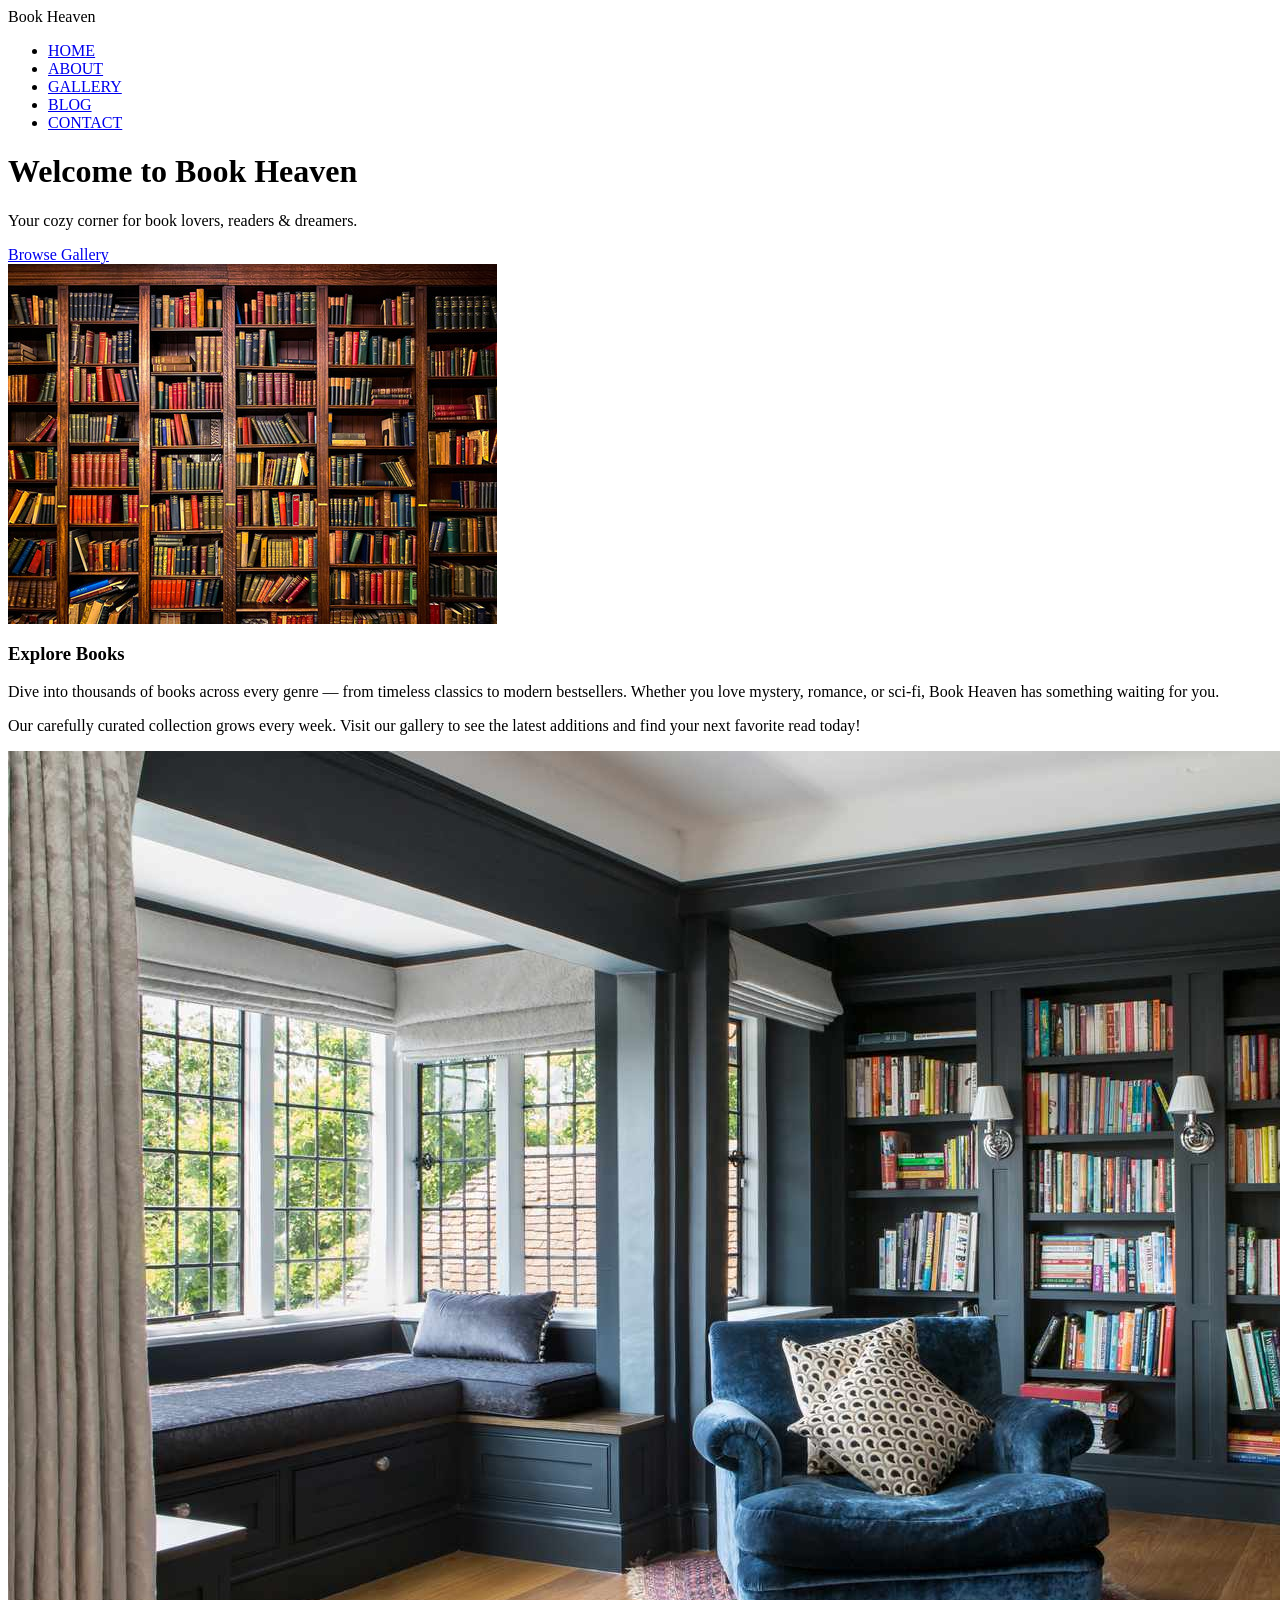
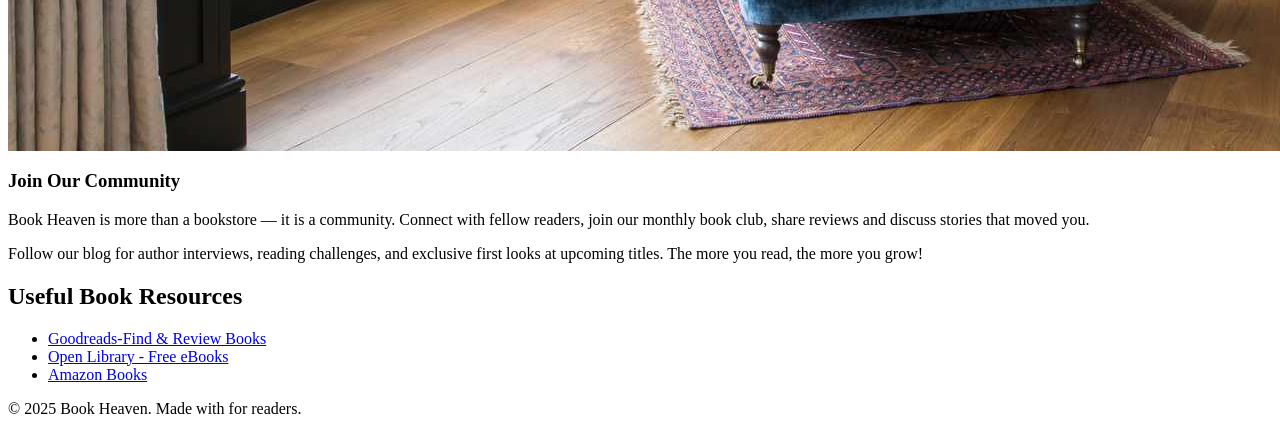
==== index.html @ 9d6e1a22 "index html 2nd commit" ====
<html lang="en">
<head>
  <meta charset="UTF-8" />
  <meta name="viewport" content="width=device-width, initial-scale=1.0"/>
  <title>Book Heaven - HomePage</title>
  <link rel="stylesheet" href="index.css"/>
</head>

<body>

  <div class="navbar">
    <div class="logo">Book Heaven</div>
    <ul class="nav-links">
      <li><a href="index.html" class="active">HOME</a></li>
      <li><a href="about.html">ABOUT</a></li>
      <li><a href="gallery.html">GALLERY</a></li>
      <li><a href="blog.html">BLOG</a></li>
      <li><a href="contact.html">CONTACT</a></li>
    </ul>
    
  </div>

  <div class="hero">
    <h1>Welcome to Book Heaven</h1>
    <p>Your cozy corner for book lovers, readers & dreamers.</p>
    <a href="gallery.html" class="btn">Browse Gallery</a>
  </div>

  <div class="home-features">

    <div class="feature-card">
      <img src="home1.png" alt="Books on shelf"/>
      <h3>Explore Books</h3>
      <p>
        Dive into thousands of books across every genre — from timeless classics
        to modern bestsellers. Whether you love mystery, romance, or sci-fi,
        Book Heaven has something waiting for you.
      </p>
      <p>
        Our carefully curated collection grows every week. Visit our gallery to
        see the latest additions and find your next favorite read today!
      </p>
    </div>

    <div class="feature-card">
      <img src="home2.png" alt="Reading cozy"/>
      <h3>Join Our Community</h3>
      <p>
        Book Heaven is more than a bookstore — it is a community. Connect with
        fellow readers, join our monthly book club, share reviews and discuss
        stories that moved you.
      </p>
      <p>
        Follow our blog for author interviews, reading challenges, and exclusive
        first looks at upcoming titles. The more you read, the more you grow!
      </p>
    </div>

  </div>

  <div class="external-links">
    <h2>Useful Book Resources</h2>
    <ul>
      <li><a href="https://www.goodreads.com" target="_blank"> Goodreads-Find & Review Books</a></li>
      <li><a href="https://openlibrary.org" target="_blank"> Open Library - Free eBooks</a></li>
      <li><a href="https://www.amazon.com/books" target="_blank"> Amazon Books</a></li>
    </ul>
  </div>

  <div class="footer">
    <p>© 2025 Book Heaven. Made with for readers.</p>
  </div>

</body>
</html>
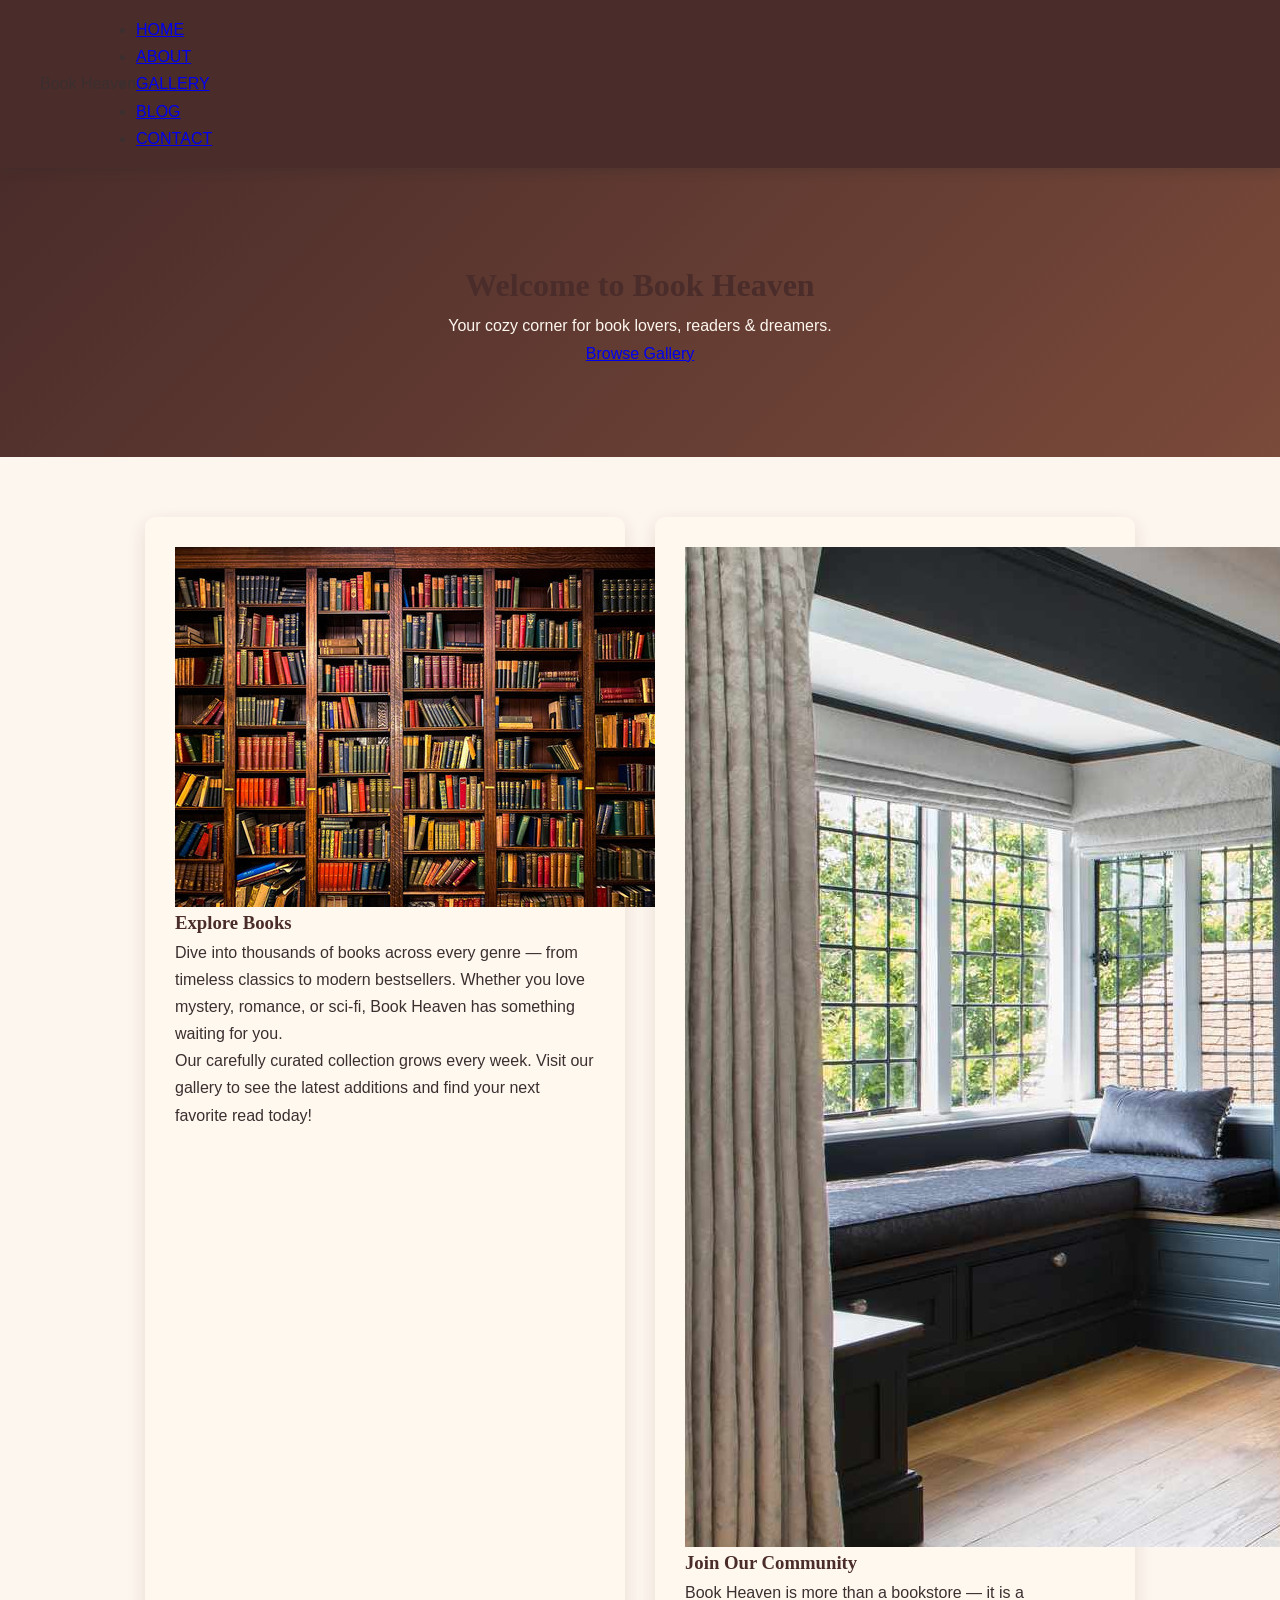
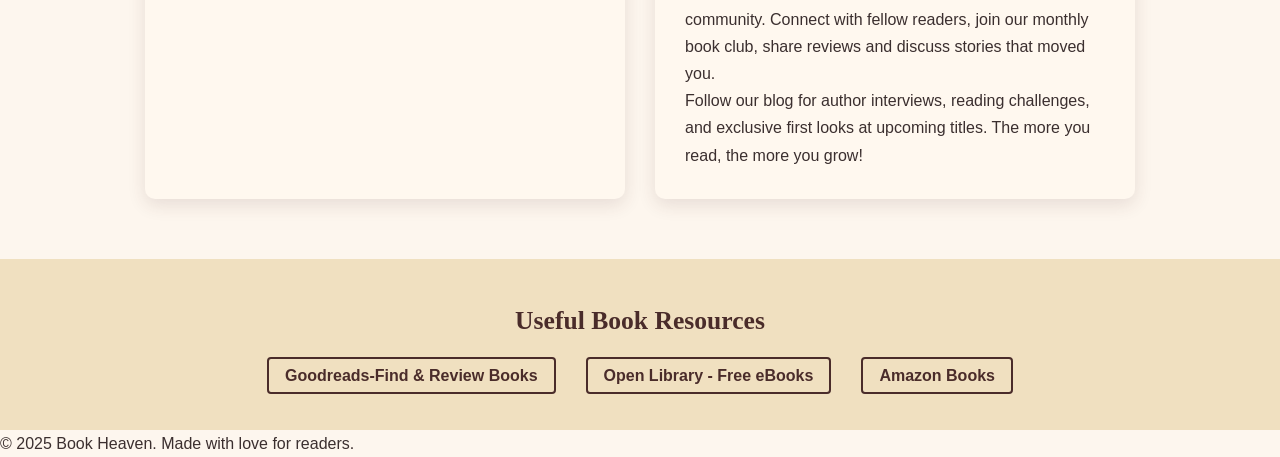
==== commit 24b1a0e7: "gallery 3rd commit" ====
--- a/index.html
+++ b/index.html
@@ -68,7 +68,7 @@
   </div>
 
   <div class="footer">
-    <p>© 2025 Book Heaven. Made with for readers.</p>
+    <p>© 2025 Book Heaven. Made with love for readers.</p>
   </div>
 
 </body>
--- a/index.css
+++ b/index.css
@@ -0,0 +1,85 @@
+/*  Reset all*/
+* {
+  margin: 0;
+  padding: 0;
+  box-sizing: border-box;
+}
+
+body {
+  font-family: 'Lato', sans-serif;
+  background-color: #fdf6ee;
+  color: #3b2f2f;
+  font-size: 16px;
+  line-height: 1.7;
+}
+
+h1, h2, h3 {
+  font-family: 'Playfair Display', serif;
+  color: #4a2c2a;
+}
+
+.navbar {
+  display: flex;
+  align-items: center;
+  background-color: #4a2c2a;
+  padding: 16px 40px;
+  box-shadow: 0 3px 10px rgba(47, 47, 47, 0.25);
+  position: sticky;
+  top: 0;
+}
+.hero {
+  background: linear-gradient(135deg, #4a2c2a, #7a4a3a);
+  color: #fdf6ee;
+  text-align: center;
+  padding: 90px 20px;
+}
+.home-features {
+  display: flex;
+  justify-content: center;
+  gap: 30px;
+  flex-wrap: wrap;
+  padding: 60px 40px;
+  max-width: 1100px;
+  margin: auto;
+}
+.feature-card {
+  background-color: #fff8ef;
+  border-radius: 10px;
+  padding: 30px;
+  flex: 1 1 300px;
+  max-width: 480px;
+  box-shadow: 0 6px 18px rgba(74,44,42,0.12);
+}
+.external-links {
+  background-color: #f0e0c0;
+  padding: 40px;
+  text-align: center;
+}
+.external-links h2 {
+  margin-bottom: 20px;
+  font-size: 1.6rem;
+}
+
+.external-links ul {
+  list-style: none;
+  display: flex;
+  justify-content: center;
+  gap: 30px;
+  flex-wrap: wrap;
+}
+
+.external-links a {
+  color: #4a2c2a;
+  text-decoration: none;
+  font-weight: 700;
+  font-size: 1rem;
+  padding: 8px 16px;
+  border: 2px solid #4a2c2a;
+  border-radius: 4px;
+  transition: all 0.3s ease;
+}
+.gallery-item img {
+  width: 50%;
+  height: 550px;
+  object-fit: cover;
+}
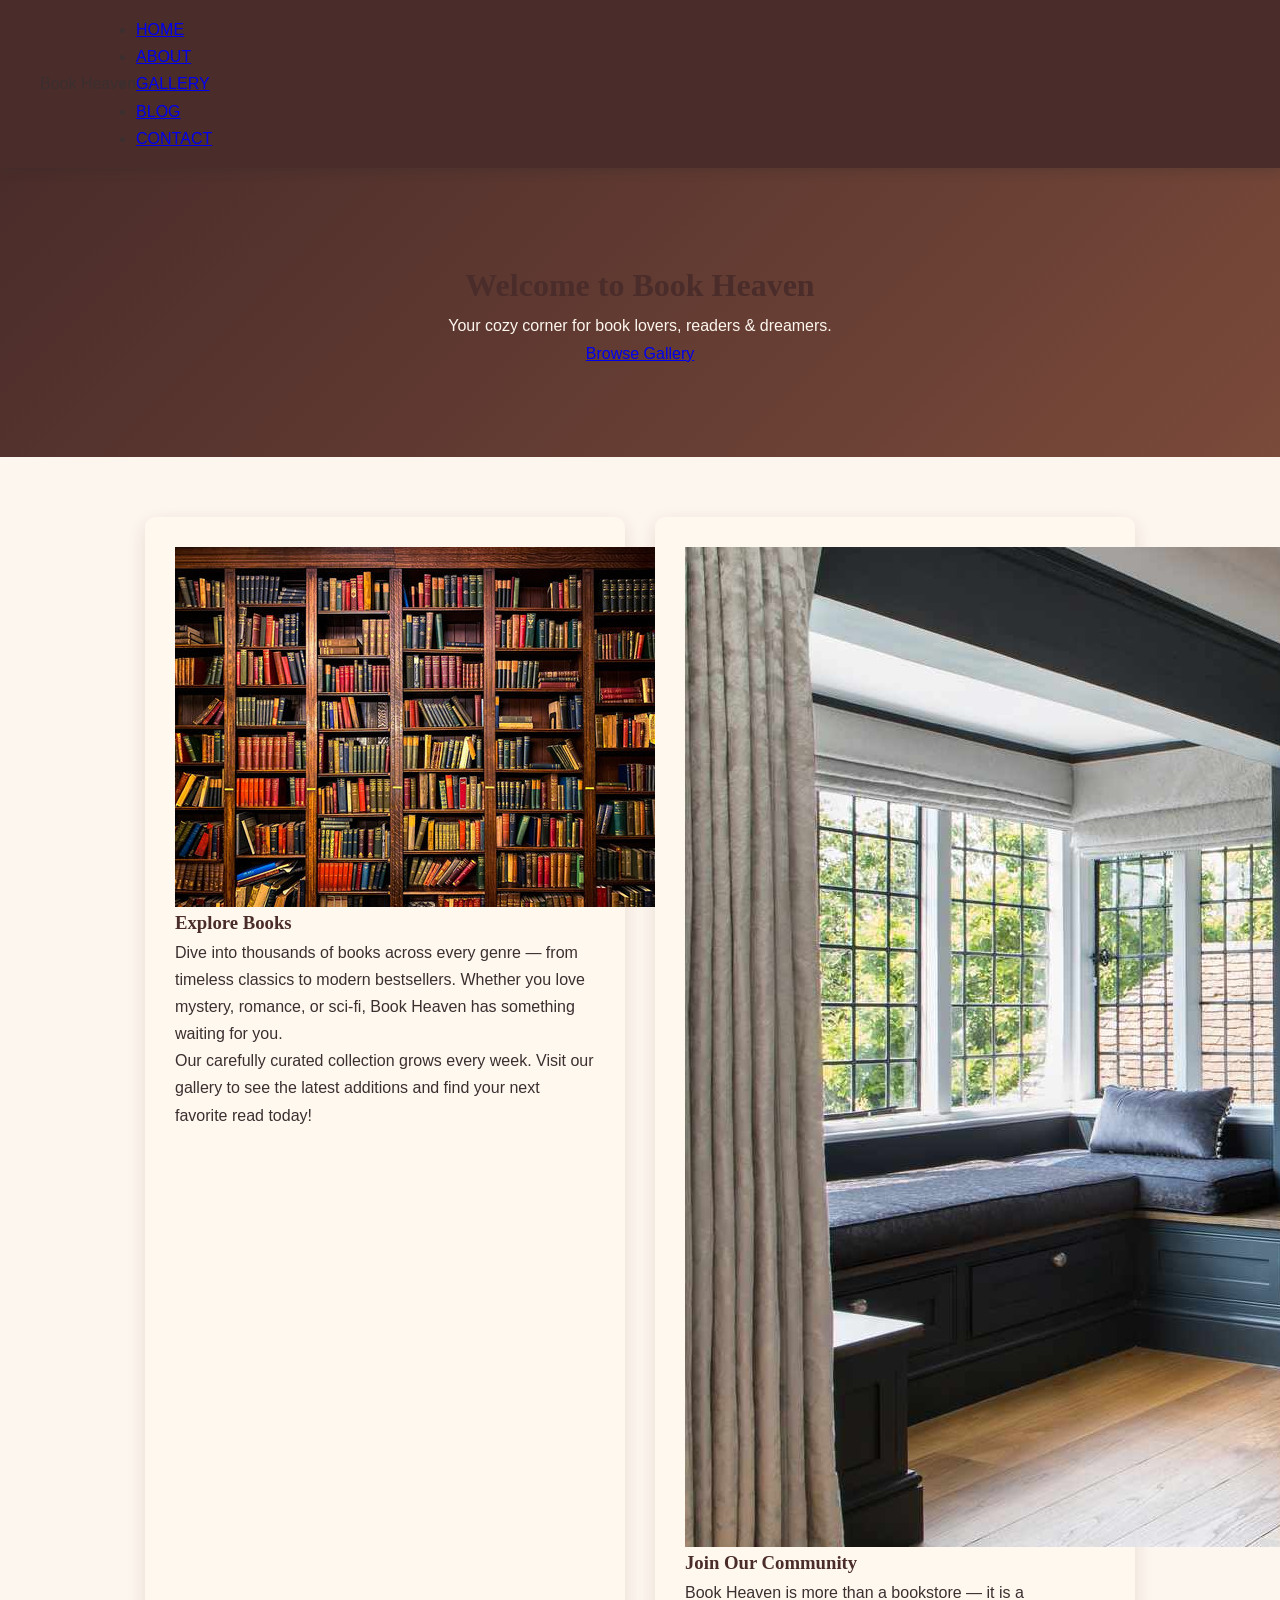
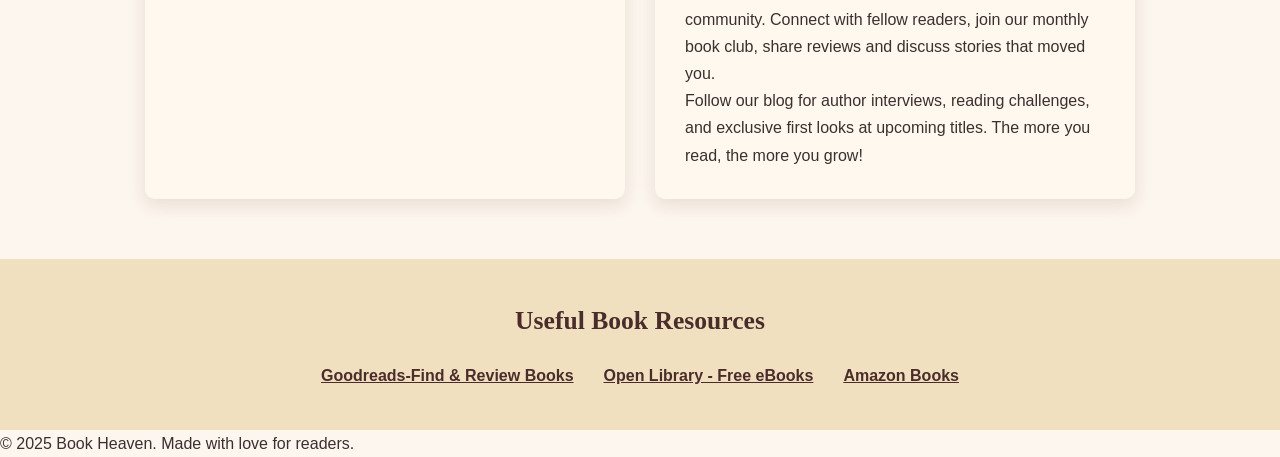
==== commit 399975a0: "blog html 4th commit" ====
--- a/index.html
+++ b/index.html
@@ -1,9 +1,9 @@
 <html lang="en">
 <head>
   <meta charset="UTF-8" />
-  <meta name="viewport" content="width=device-width, initial-scale=1.0"/>
+  <meta name="viewport" content="width=device-width, initial-scale=1.0">
   <title>Book Heaven - HomePage</title>
-  <link rel="stylesheet" href="index.css"/>
+  <link rel="stylesheet" href="index.css">
 </head>
 
 <body>
@@ -29,7 +29,7 @@
   <div class="home-features">
 
     <div class="feature-card">
-      <img src="home1.png" alt="Books on shelf"/>
+      <img src="home1.png" alt="">
       <h3>Explore Books</h3>
       <p>
         Dive into thousands of books across every genre — from timeless classics
@@ -43,7 +43,7 @@
     </div>
 
     <div class="feature-card">
-      <img src="home2.png" alt="Reading cozy"/>
+      <img src="home2.png" alt="">
       <h3>Join Our Community</h3>
       <p>
         Book Heaven is more than a bookstore — it is a community. Connect with
--- a/index.css
+++ b/index.css
@@ -70,16 +70,33 @@
 
 .external-links a {
   color: #4a2c2a;
-  text-decoration: none;
+  text-decoration: underline;
   font-weight: 700;
   font-size: 1rem;
-  padding: 8px 16px;
-  border: 2px solid #4a2c2a;
-  border-radius: 4px;
-  transition: all 0.3s ease;
 }
 .gallery-item img {
   width: 50%;
   height: 550px;
   object-fit: cover;
+}
+.blog-card {
+  display: flex;
+  gap: 24px;
+  background-color: #fff8ef;
+  border-radius: 10px;
+  overflow: hidden;
+  box-shadow: 0 5px 16px rgba(74,44,42,0.12);
+}
+.blog-card img {
+  width: 240px;
+  min-height: 220px;
+}
+
+.blog-content {
+  padding: 24px;
+}
+
+.blog-content h2 {
+  font-size: 1.4rem;
+  margin-bottom: 6px;
 }
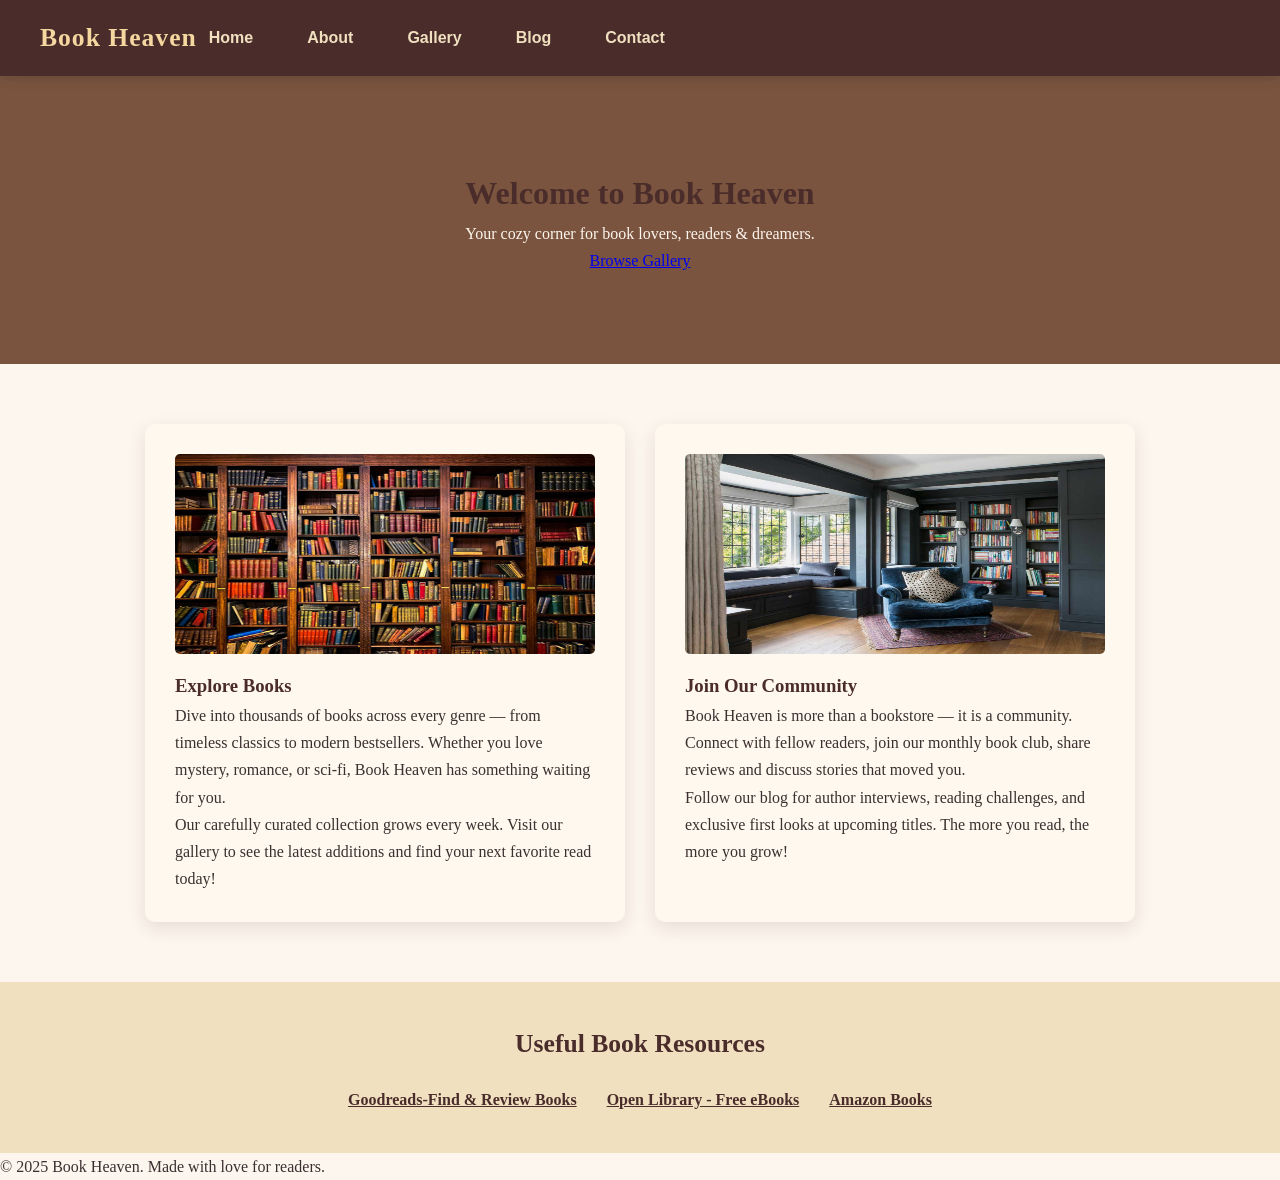
==== commit 6c97726d: "contact html with some changes in css and others, last commit" ====
--- a/index.html
+++ b/index.html
@@ -1,6 +1,6 @@
 <html lang="en">
 <head>
-  <meta charset="UTF-8" />
+  <meta charset="UTF-8">
   <meta name="viewport" content="width=device-width, initial-scale=1.0">
   <title>Book Heaven - HomePage</title>
   <link rel="stylesheet" href="index.css">
@@ -11,11 +11,11 @@
   <div class="navbar">
     <div class="logo">Book Heaven</div>
     <ul class="nav-links">
-      <li><a href="index.html" class="active">HOME</a></li>
-      <li><a href="about.html">ABOUT</a></li>
-      <li><a href="gallery.html">GALLERY</a></li>
-      <li><a href="blog.html">BLOG</a></li>
-      <li><a href="contact.html">CONTACT</a></li>
+      <li><a href="index.html">Home</a></li>
+      <li><a href="about.html">About</a></li>
+      <li><a href="gallery.html">Gallery</a></li>
+      <li><a href="blog.html">Blog</a></li>
+      <li><a href="contact.html">Contact</a></li>
     </ul>
     
   </div>
@@ -23,7 +23,7 @@
   <div class="hero">
     <h1>Welcome to Book Heaven</h1>
     <p>Your cozy corner for book lovers, readers & dreamers.</p>
-    <a href="gallery.html" class="btn">Browse Gallery</a>
+    <a href="gallery.html">Browse Gallery</a>
   </div>
 
   <div class="home-features">
@@ -58,7 +58,7 @@
 
   </div>
 
-  <div class="external-links">
+  <div class="ex-links">
     <h2>Useful Book Resources</h2>
     <ul>
       <li><a href="https://www.goodreads.com" target="_blank"> Goodreads-Find & Review Books</a></li>
--- a/index.css
+++ b/index.css
@@ -6,7 +6,6 @@
 }
 
 body {
-  font-family: 'Lato', sans-serif;
   background-color: #fdf6ee;
   color: #3b2f2f;
   font-size: 16px;
@@ -14,7 +13,6 @@
 }
 
 h1, h2, h3 {
-  font-family: 'Playfair Display', serif;
   color: #4a2c2a;
 }
 
@@ -27,8 +25,29 @@
   position: sticky;
   top: 0;
 }
+.logo {
+  font-family: Georgia;
+  font-size: 1.6rem;
+  color: #f5d8a0;
+  font-weight: 700;
+  letter-spacing: 1px;
+}
+.nav-links {
+  list-style: none;
+  display: flex;
+  gap: 30px;
+}
+.nav-links a {
+  text-decoration: none;
+  font-family: Arial;
+  color: #f0e0c0;
+  font-size: 1rem;
+  font-weight: 600;
+  padding: 6px 12px;
+  border-radius: 4px;
+}
 .hero {
-  background: linear-gradient(135deg, #4a2c2a, #7a4a3a);
+  background: #532209c2;
   color: #fdf6ee;
   text-align: center;
   padding: 90px 20px;
@@ -50,17 +69,23 @@
   max-width: 480px;
   box-shadow: 0 6px 18px rgba(74,44,42,0.12);
 }
-.external-links {
+.feature-card img {
+  width: 100%;
+  height: 200px;
+  border-radius: 5px;
+  margin-bottom: 16px;
+}
+.ex-links {
   background-color: #f0e0c0;
   padding: 40px;
   text-align: center;
 }
-.external-links h2 {
+.ex-links h2 {
   margin-bottom: 20px;
   font-size: 1.6rem;
 }
 
-.external-links ul {
+.ex-links ul {
   list-style: none;
   display: flex;
   justify-content: center;
@@ -68,14 +93,46 @@
   flex-wrap: wrap;
 }
 
-.external-links a {
+.ex-links a {
   color: #4a2c2a;
   text-decoration: underline;
   font-weight: 700;
   font-size: 1rem;
 }
+.gallery{
+  max-width: 800px;
+  margin: 40px auto;
+  padding: 0 30px;
+  text-align: center;
+}
+
+.gallery{
+  margin-bottom: 12px;
+}
+
+.gallery-grid {
+  display: grid;
+  grid-template-columns: repeat(3, 1fr);
+  gap: 24px;
+  padding: 20px 60px 50px;
+  max-width: 1100px;
+  margin: 0 auto;
+}
+.gallery-item {
+  background-color: #fff8ef;
+  border-radius: 10px;
+  overflow: hidden;
+  text-align: center;
+  box-shadow: 0 4px 14px rgba(74,44,42,0.12);
+}
+.gallery-item p {
+  padding: 12px;
+  font-weight: 700;
+  color: #4a2c2a;
+  font-family: Georgia;
+}
 .gallery-item img {
-  width: 50%;
+  width: 100%;
   height: 550px;
   object-fit: cover;
 }
@@ -99,4 +156,110 @@
 .blog-content h2 {
   font-size: 1.4rem;
   margin-bottom: 6px;
-}+}
+.contact-sec{
+  display: flex;
+  justify-content: center;
+  gap: 30px;
+  flex-wrap: wrap;
+  padding: 60px 40px;
+  max-width: 1000px;
+  margin: auto;
+}
+
+.contact-img-box {
+  flex: 1 1 300px;
+  max-width: 450px;
+  background-color: #fff8ef;
+  border-radius: 10px;
+  overflow: hidden;
+  box-shadow: 0 6px 18px rgba(74,44,42,0.12);
+  text-align: center;
+}
+
+.contact-img-box img {
+  width: 100%;
+  height: 280px;
+}
+
+.contact-img-box p {
+  padding: 16px;
+  color: #4a2c2a;
+  font-size: 1rem;
+}
+.office-info {
+  display: flex;
+  justify-content: center;
+  gap: 30px;
+  flex-wrap: wrap;
+  padding: 40px;
+  max-width: 1000px;
+  margin: 0 auto 40px;
+}
+
+.office-box {
+  flex: 1 1 180px;
+  max-width: 220px;
+  text-align: center;
+}
+
+.office-box h3 {
+  font-size: 1.1rem;
+  margin-bottom: 10px;
+  color: #4a2c2a;
+}
+
+.office-box p {
+  font-size: 0.95rem;
+  color: #3b2f2f;
+  margin-bottom: 6px;
+}
+
+.office-links {
+  list-style: none;
+  padding: 0;
+}
+
+.office-links li {
+  margin-bottom: 6px;
+}
+
+.office-links a {
+  color: #4a2c2a;
+  text-decoration: underline;
+  font-size: 0.95rem;
+  font-weight: 600;
+}
+.page-header {
+  background-color: #532209c2;
+  color: #fdf6ee;
+  text-align: center;
+  padding: 50px 20px;
+}
+.about-img img {
+  width: 80%;
+  height: 380px;
+  border-radius: 5px;
+  box-shadow: 0 6px 18px rgba(74,44,42,0.15);
+}
+.about-grid {
+  display: grid;
+  grid-template-columns: 1fr 1fr;
+  gap: 40px;
+  padding: 60px 60px;
+  max-width: 1100px;
+  margin:auto;
+  align-items: center;
+}
+.about-text {
+  padding: 20px;
+}
+
+.about-text h2 {
+  font-size: 1.8rem;
+  margin-bottom: 14px;
+}
+.about-text p {
+  margin-bottom: 14px;
+}
+/* I took some helps from online sources */
